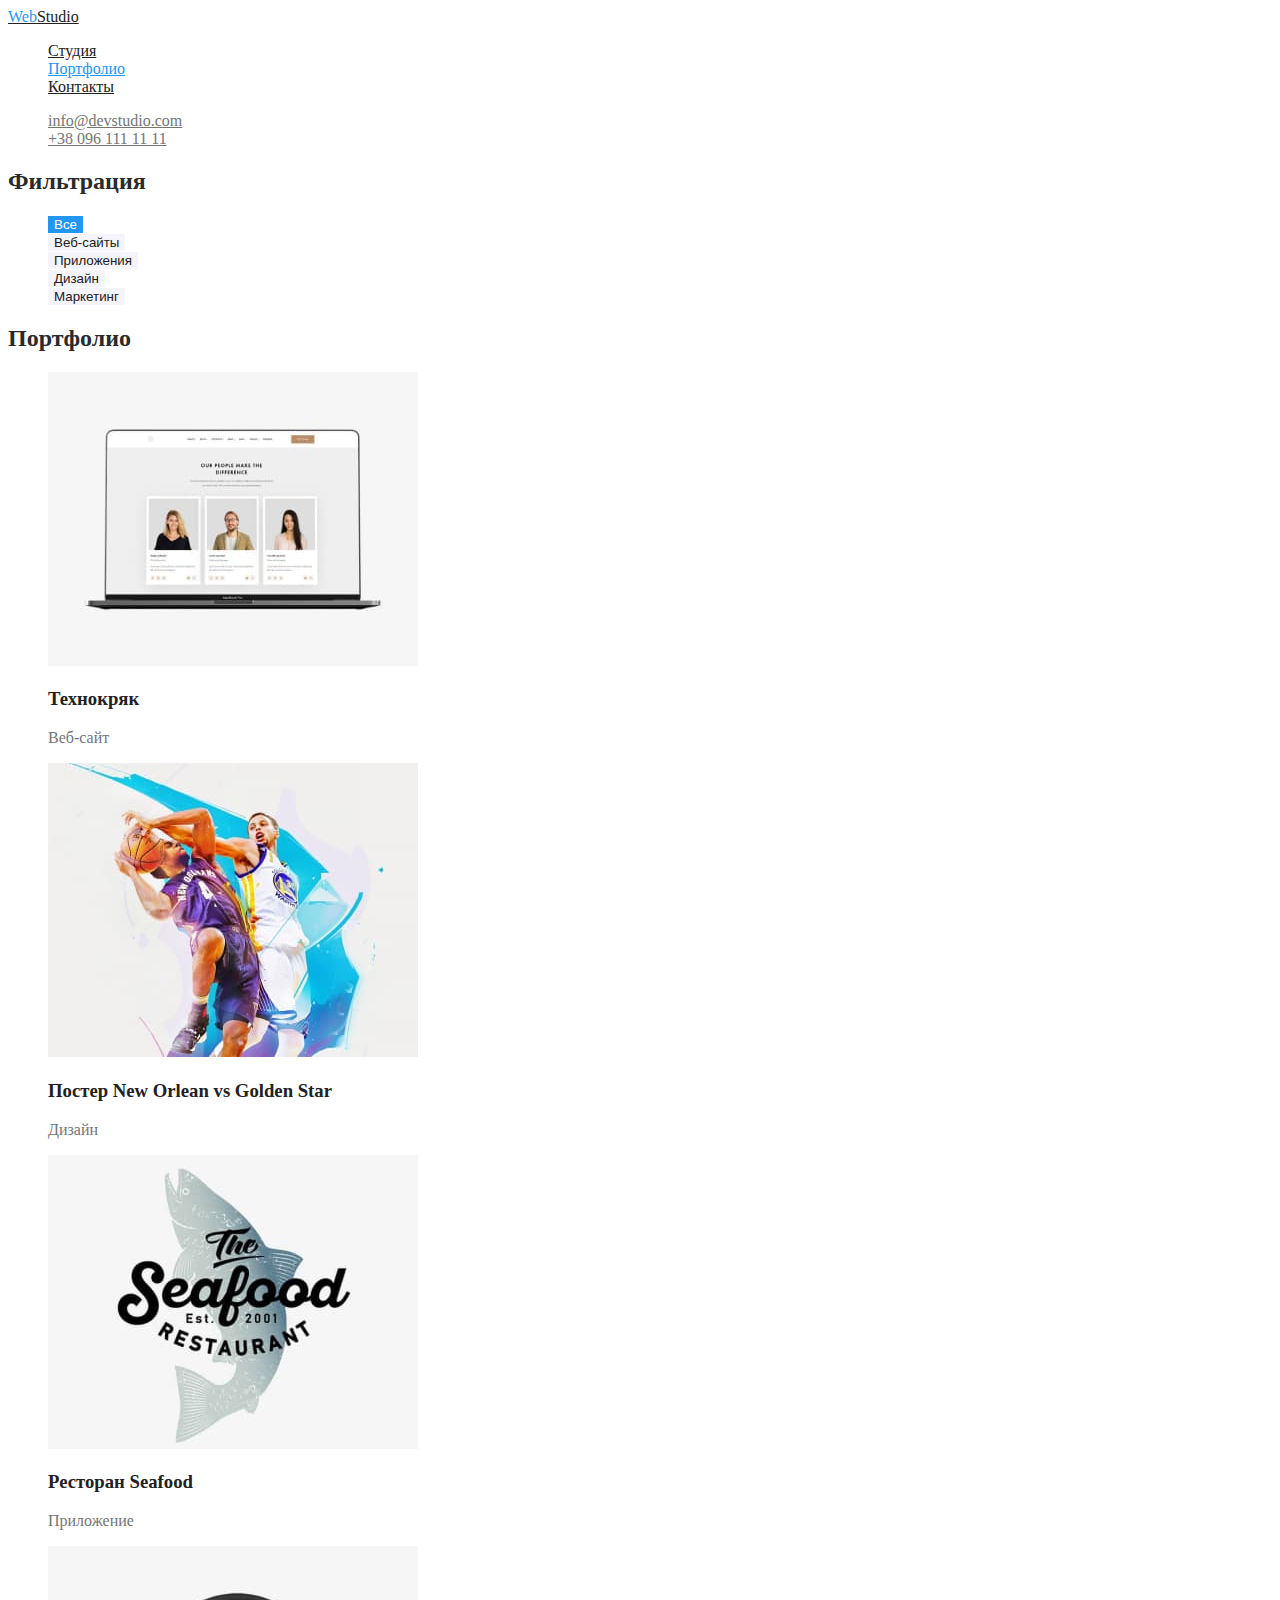
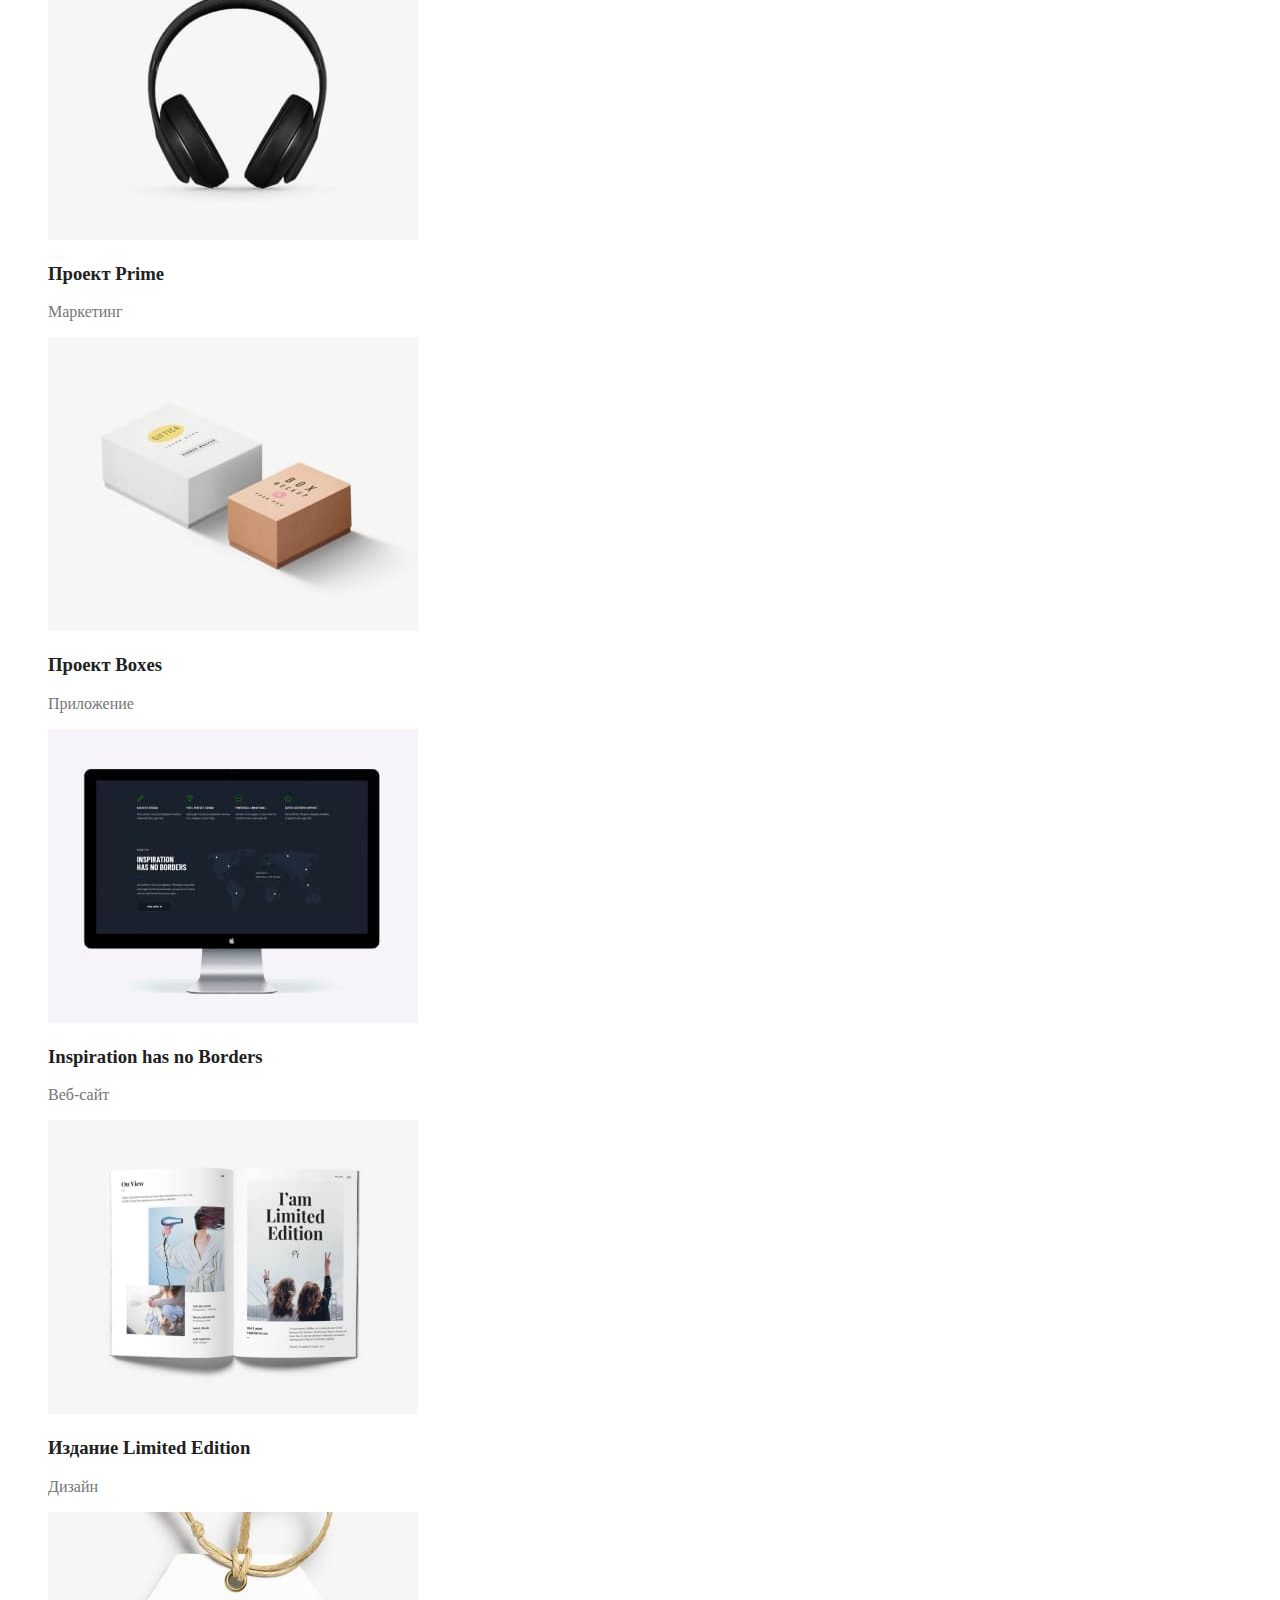
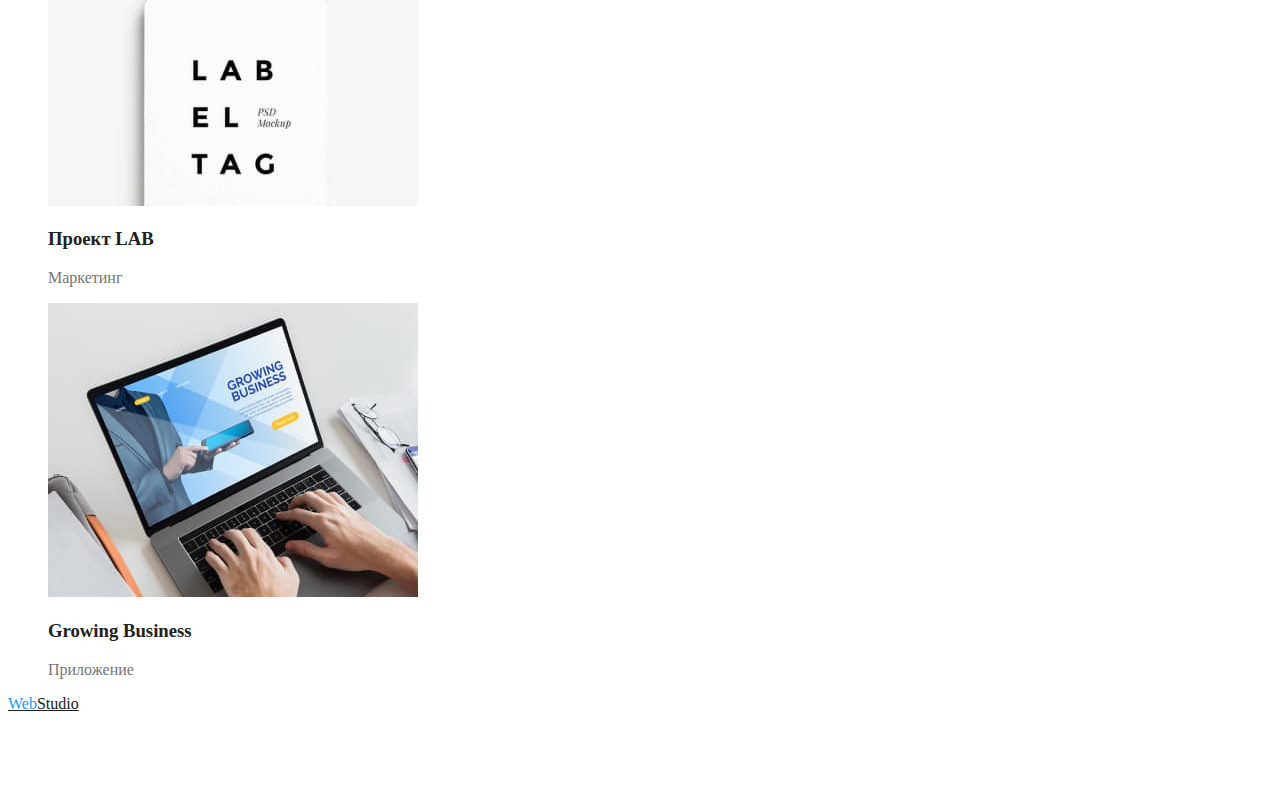
==== portfolio.html @ 49b824ee "create page portfolio" ====
<!DOCTYPE html>
<html lang="en">
<head>
  <meta charset="UTF-8">
  <meta http-equiv="X-UA-Compatible" content="IE=edge">
  <meta name="viewport" content="width=device-width, initial-scale=1.0">
  <title>WebStudio</title>
  <link rel="stylesheet" href="./css/styles.css">
</head>
<body>

<header>
    <nav>
      <a href="./" class="logo">
        <span class="logo-web">Web</span>Studio
      </a>
      <ul class="site-nav list">
        <li><a href="./index.html" class="link">Студия</a></li>
        <li><a href="./portfolio.html" class="link current">Портфолио</a></li>
        <li><a href="" class="link">Контакты</a></li>
      </ul>
    </nav>

      <ul class="contacts-header list">
        <li ><a href="mailto:info@devstudio.com" class="mail">info@devstudio.com</a></li>
        <li><a href="tel:+380961111111" class="tel">+38 096 111 11 11</a></li>
      </ul>
  </header>

  <main>

<section class="section">
  <h2>Фильтрация</h2>

  <ul class="filter list">
    <li><button type="button" class="filter-button current">Все</button></li>
    <li><button type="button" class="filter-button">Веб-сайты</button></li>
    <li><button type="button" class="filter-button">Приложения</button></li>
    <li><button type="button" class="filter-button">Дизайн</button></li>
    <li><button type="button" class="filter-button">Маркетинг</button></li>
  </ul>
</section>

<section class="section">
  <h2>Портфолио</h2>

  <ul class="portfolio list">
    <li>
      <img src="./images/technokriak.jpg" alt="Технокряк" width="370">
      <h3 class="portfolio-title">Технокряк</h3>
      <p class="description">Веб-сайт</p>
    </li>
    <li>
      <img src="./images/bassketball.jpg" alt="Баскетболисты" width="370">
      <h3 class="portfolio-title">Постер New Orlean vs Golden Star</h3>
      <p class="description">Дизайн</p>
    </li>
    <li>
      <img src="./images/seafood.jpg" alt="Эмблема в виде рыбы" width="370">
      <h3 class="portfolio-title">Ресторан Seafood</h3>
      <p class="description">Приложение</p>
    </li>
    <li>
      <img src="./images/headphone.jpg" alt="Наушники" width="370">
      <h3 class="portfolio-title">Проект Prime</h3>
      <p class="description">Маркетинг</p>
    </li>
    <li>
      <img src="./images/boxes.jpg" alt="Коробки" width="370">
      <h3 class="portfolio-title">Проект Boxes</h3>
      <p class="description">Приложение</p>
    </li>
    <li>
      <img src="./images/website.jpg" alt="Веб-сайт" width="370">
      <h3 class="portfolio-title">Inspiration has no Borders</h3>
      <p class="description">Веб-сайт</p>
    </li>
    <li>
      <img src="./images/book.jpg" alt="Книга" width="370">
      <h3 class="portfolio-title">Издание Limited Edition</h3>
      <p class="description">Дизайн</p>
    </li>
    <li>
      <img src="./images/labeltag.jpg" alt="Метка со шнурком" width="370">
      <h3 class="portfolio-title">Проект LAB</h3>
      <p class="description">Маркетинг</p>
    </li>
    <li>
      <img src="./images/growingbusiness.jpg" alt="Сайт на ноутбуке" width="370">
      <h3 class="portfolio-title">Growing Business</h3>
      <p class="description">Приложение</p>
    </li>
  </ul>
</section>
  </main>

  <footer>
    <a href="./" class="logo">
        <span class="logo-web">Web</span>Studio
      </a>
        <address>
        <ul class="contacts-footer list">
          <li><a href="/" class="address">г. Киев, пр-т Леси Украинки, 26</a></li>
          <li ><a href="mailto:info@devstudio.com" class="mail">info@devstudio.com</a></li>
          <li><a href="tel:+380961111111" class="tel">+38 096 111 11 11</a></li>
        </ul>
        </address>
  </footer>
</body>
</html>
---- css/styles.css ----
/* styles for index.html */
:root {
--primary-text-color: #2a2a2a;
--title-text-color: #212121;
--accent-color: #2196F3;
--primary-white-color: #FFFFFF;
--grey: #757575;
--grey-light: rgba(255, 255, 255, 0.6);
--grey-ultra-light: #F5F4FA;
}
body {
  background-color: var(--primary-bg-color);
  color: var(--primary-text-color)
}

.list {
  list-style: none;
}

/* header */

.logo {
  color: var(--title-text-color);
}

.logo-web {
  color: var(--accent-color);
}

.site-nav .link {
  color: var(--title-text-color);
  
}

.site-nav .link:hover,
.site-nav .link:focus {
  color: var(--accent-color);
}

.site-nav .link.current{
  color: var(--accent-color);
}

.contacts-header .mail {
  color: var(--grey);
}
.contacts-header .mail:hover,
.contacts-header .mail:focus {
  color: var(--accent-color);
}

.contacts-header .tel {
  color: var(--grey);
}

.contacts-header .tel:hover,
.contacts-header .tel:focus {
  color: var(--accent-color);
}

/* main */

.section-title {
  color: var(--title-text-color);
}

.slogan-title {
  color: var(--primary-white-color);
}

.button {
  color: var(--primary-white-color);
  background-color: var(--accent-color);
  border: 0;
  border-radius: 4px;
}

.feature-list .title {
  color: var(--title-text-color);
}

/* footer */

.contacts-footer .mail {
  color: var(--grey-light);
}
.contacts-footer .mail:hover,
.contacts-footer .mail:focus {
  color: var(--accent-color);
}

.contacts-footer .tel {
  color: var(--grey-light);
}

.contacts-footer .tel:hover,
.contacts-footer .tel:focus {
  color: var(--accent-color);
}

.address {
  color: var(--primary-white-color)
}

/* styles for portfolio */

/* main */

.portfolio-title {
  color: var(--title-text-color);
}

.description {
  color: var(--grey);
}

.filter-button {
  color: var(--title-text-color);
  background-color: var(--grey-ultra-light);
  border: 0;
  Fill: Solid;
}

.filter-button.current {
  color: var(--primary-white-color);
  background-color: var(--accent-color)
}
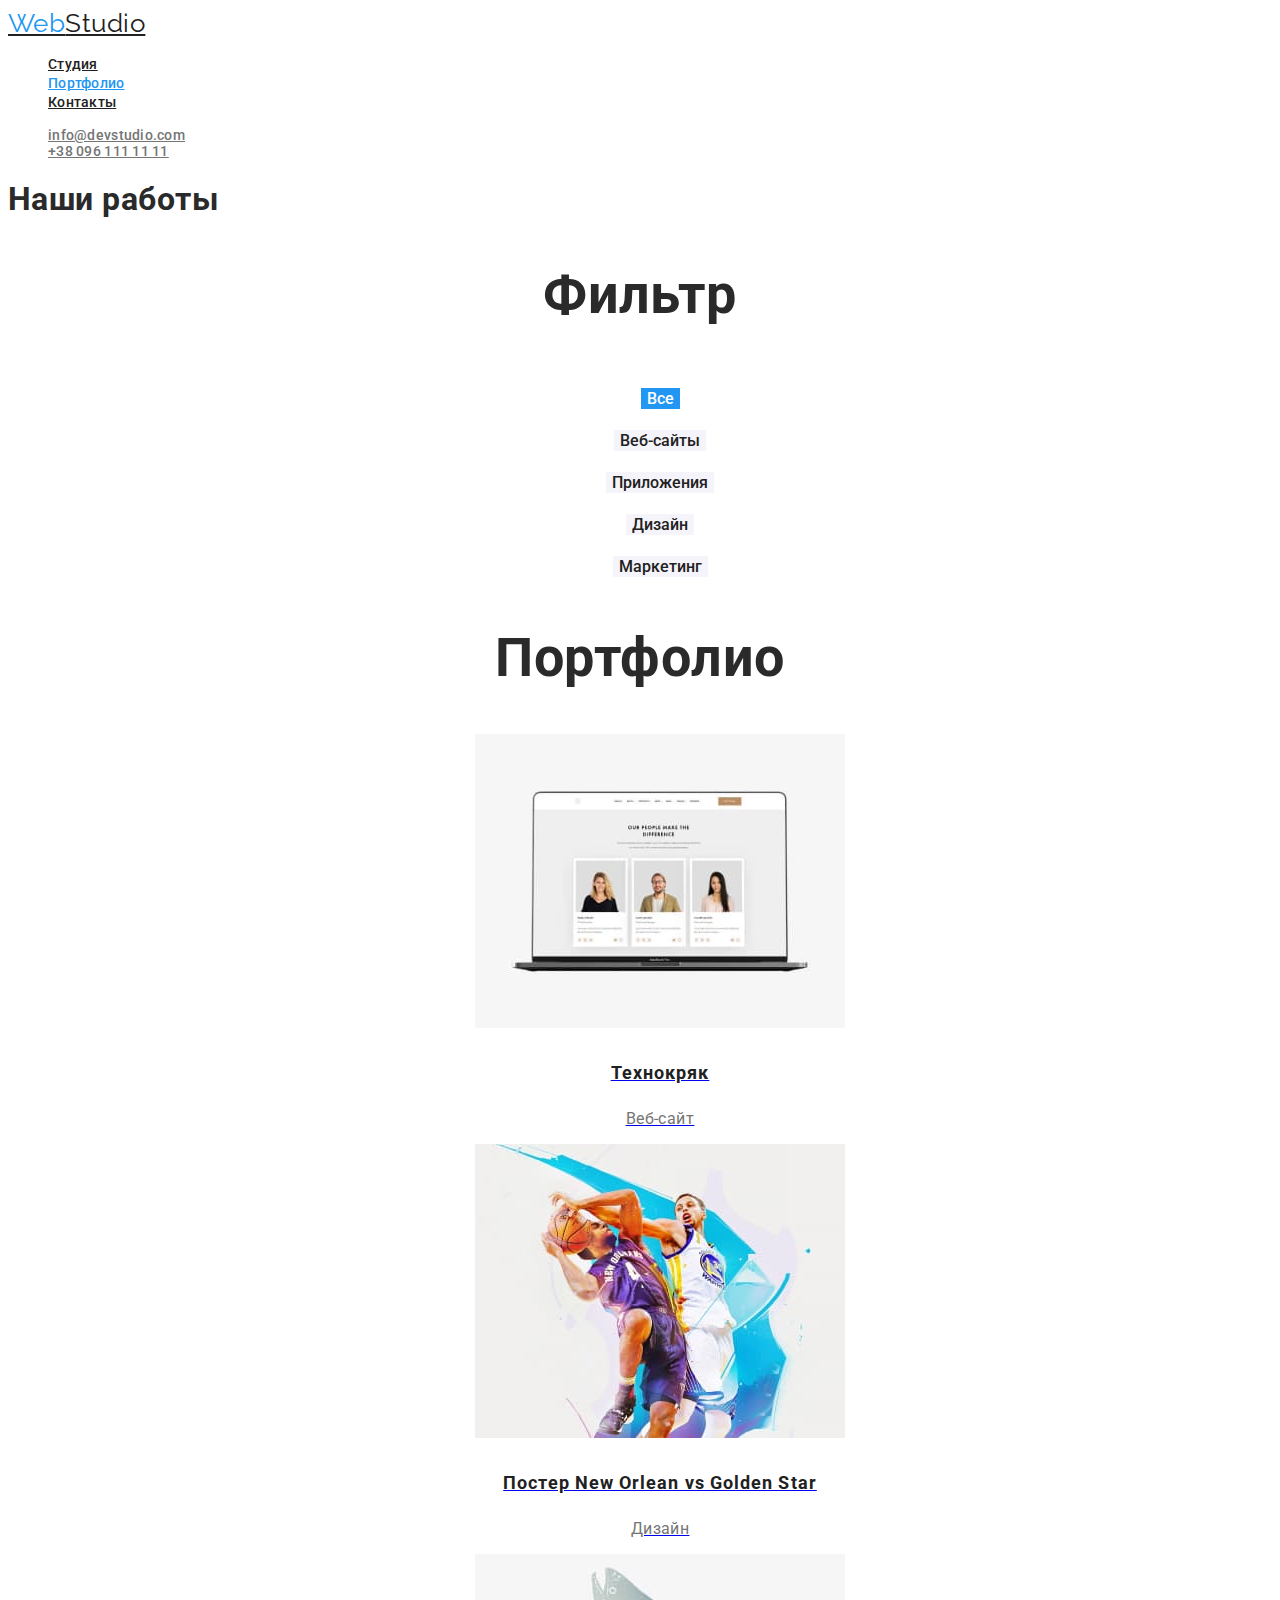
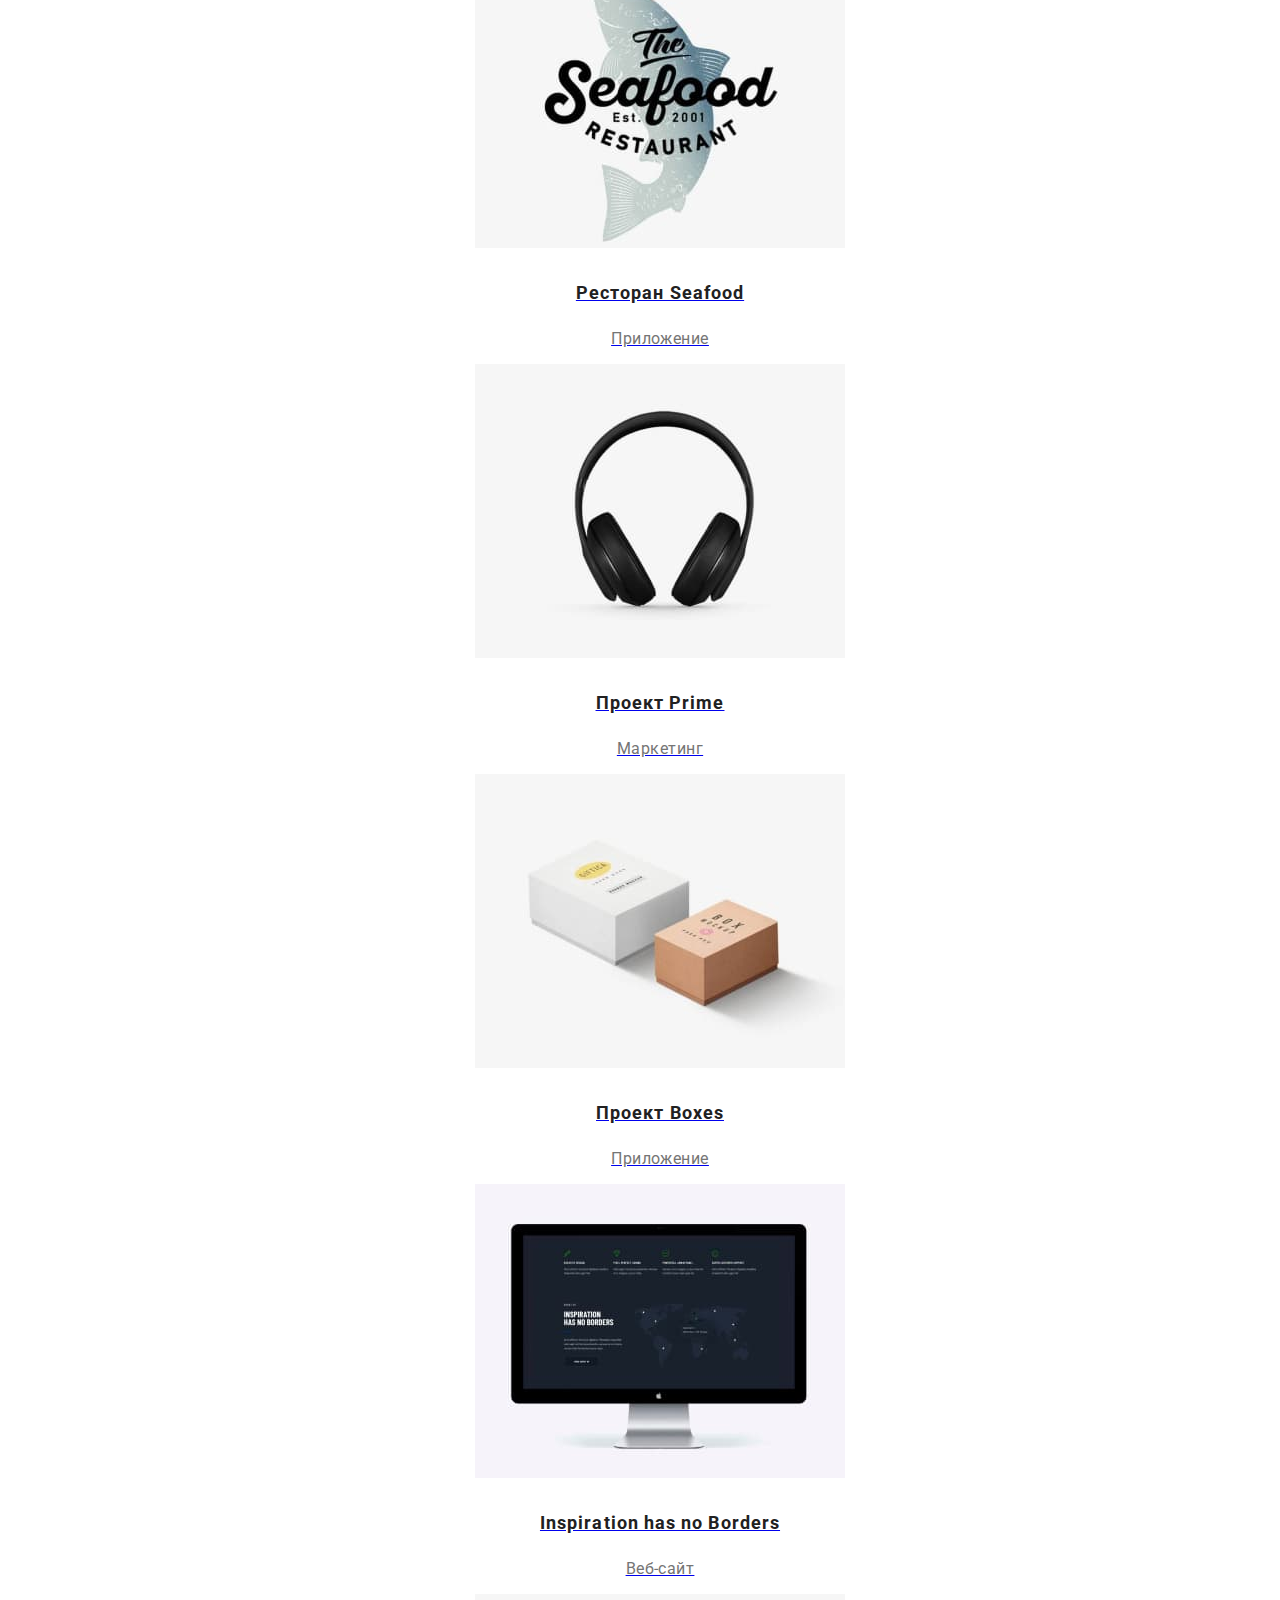
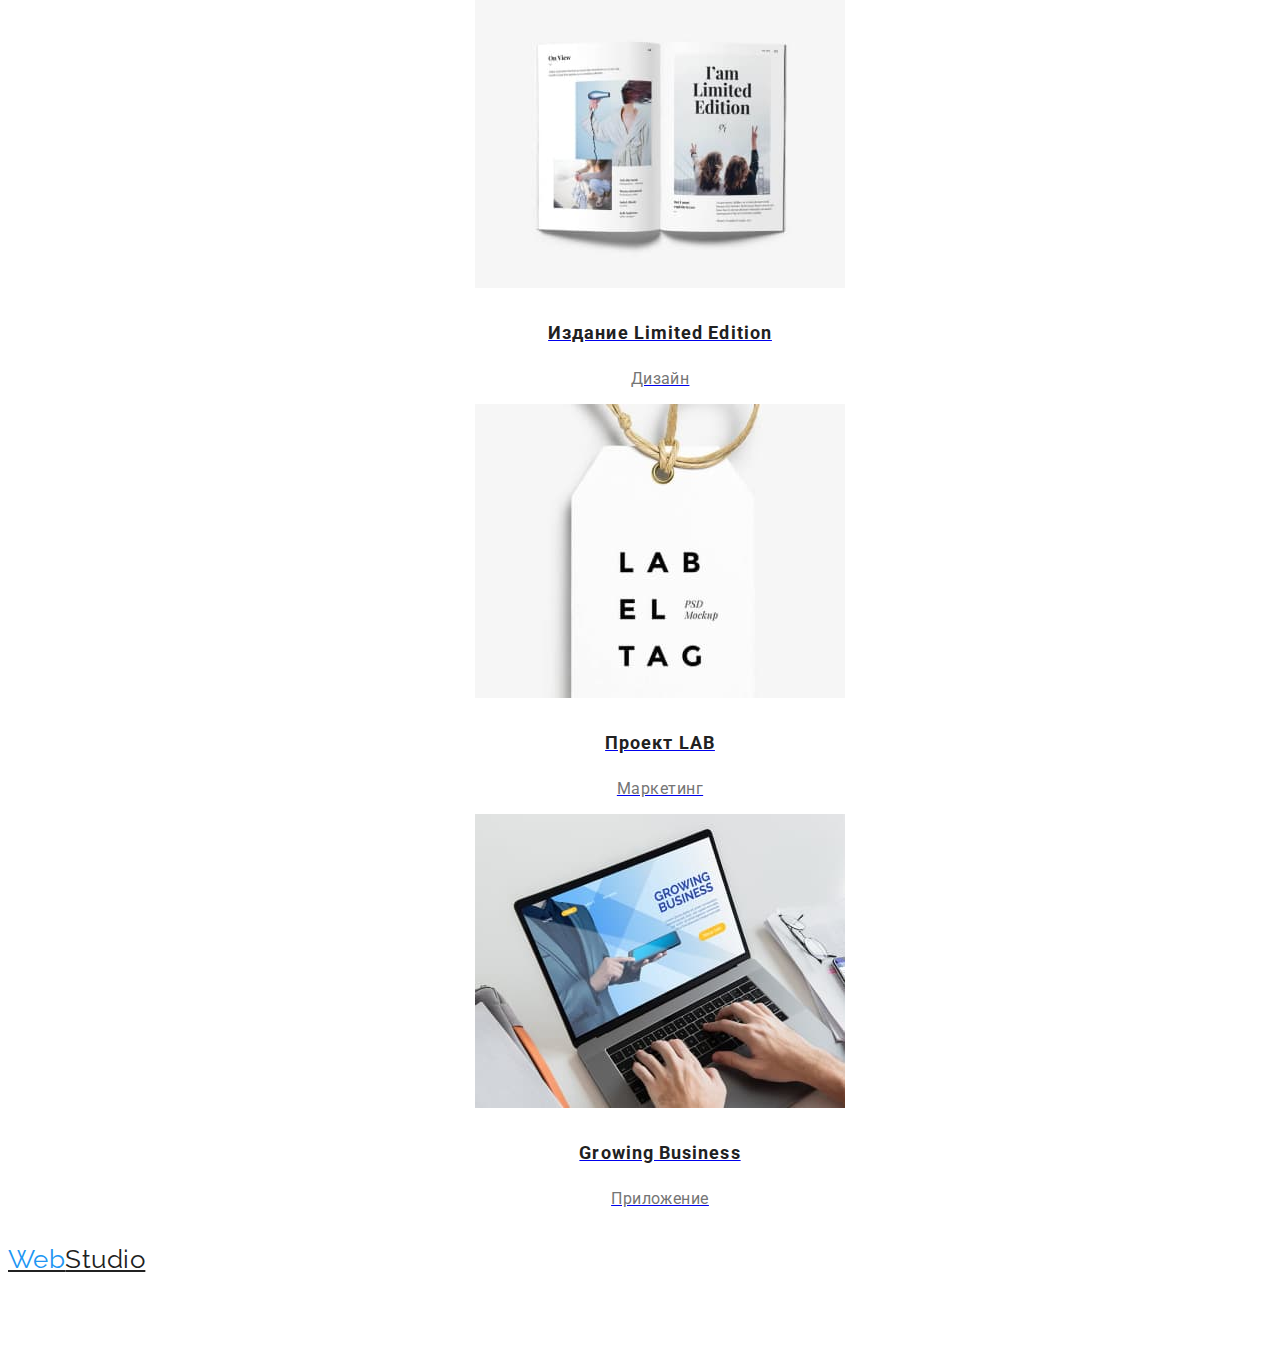
==== commit ec499327: "add class" ====
--- a/portfolio.html
+++ b/portfolio.html
@@ -5,6 +5,9 @@
   <meta http-equiv="X-UA-Compatible" content="IE=edge">
   <meta name="viewport" content="width=device-width, initial-scale=1.0">
   <title>WebStudio</title>
+  <link rel="preconnect" href="https://fonts.googleapis.com">
+  <link rel="preconnect" href="https://fonts.gstatic.com" crossorigin>
+  <link href="https://fonts.googleapis.com/css2?family=Raleway:wght@700&family=Roboto:wght@400;500;700;900&display=swap" rel="stylesheet">
   <link rel="stylesheet" href="./css/styles.css">
 </head>
 <body>
@@ -28,9 +31,10 @@
   </header>
 
   <main>
+<h1>Наши работы</h1>
 
 <section class="section">
-  <h2>Фильтрация</h2>
+  <h2>Фильтр</h2>
 
   <ul class="filter list">
     <li><button type="button" class="filter-button current">Все</button></li>
@@ -46,49 +50,67 @@
 
   <ul class="portfolio list">
     <li>
-      <img src="./images/technokriak.jpg" alt="Технокряк" width="370">
-      <h3 class="portfolio-title">Технокряк</h3>
-      <p class="description">Веб-сайт</p>
+      <a href="/" target="_blank">
+        <img src="./images/technokriak.jpg" alt="Технокряк" width="370">
+        <h3 class="portfolio-title">Технокряк</h3>
+        <p class="description">Веб-сайт</p>
+      </a>
     </li>
     <li>
-      <img src="./images/bassketball.jpg" alt="Баскетболисты" width="370">
-      <h3 class="portfolio-title">Постер New Orlean vs Golden Star</h3>
-      <p class="description">Дизайн</p>
+      <a href="/" target="_blank">
+        <img src="./images/bassketball.jpg" alt="Баскетболисты" width="370">
+        <h3 class="portfolio-title">Постер New Orlean vs Golden Star</h3>
+        <p class="description">Дизайн</p>
+      </a>
     </li>
     <li>
-      <img src="./images/seafood.jpg" alt="Эмблема в виде рыбы" width="370">
-      <h3 class="portfolio-title">Ресторан Seafood</h3>
-      <p class="description">Приложение</p>
+      <a href="/" target="_blank">
+        <img src="./images/seafood.jpg" alt="Эмблема в виде рыбы" width="370">
+        <h3 class="portfolio-title">Ресторан Seafood</h3>
+        <p class="description">Приложение</p>
+      </a>
     </li>
     <li>
-      <img src="./images/headphone.jpg" alt="Наушники" width="370">
-      <h3 class="portfolio-title">Проект Prime</h3>
-      <p class="description">Маркетинг</p>
+      <a href="/" target="_blank">
+        <img src="./images/headphone.jpg" alt="Наушники" width="370">
+        <h3 class="portfolio-title">Проект Prime</h3>
+        <p class="description">Маркетинг</p>
+      </a>
     </li>
     <li>
-      <img src="./images/boxes.jpg" alt="Коробки" width="370">
-      <h3 class="portfolio-title">Проект Boxes</h3>
-      <p class="description">Приложение</p>
+      <a href="/" target="_blank">
+        <img src="./images/boxes.jpg" alt="Коробки" width="370">
+        <h3 class="portfolio-title">Проект Boxes</h3>
+        <p class="description">Приложение</p>
+      </a>
     </li>
     <li>
-      <img src="./images/website.jpg" alt="Веб-сайт" width="370">
-      <h3 class="portfolio-title">Inspiration has no Borders</h3>
-      <p class="description">Веб-сайт</p>
+      <a href="/" target="_blank">
+        <img src="./images/website.jpg" alt="Веб-сайт" width="370">
+        <h3 class="portfolio-title">Inspiration has no Borders</h3>
+        <p class="description">Веб-сайт</p>
+      </a>
     </li>
     <li>
-      <img src="./images/book.jpg" alt="Книга" width="370">
-      <h3 class="portfolio-title">Издание Limited Edition</h3>
-      <p class="description">Дизайн</p>
+      <a href="/" target="_blank">
+        <img src="./images/book.jpg" alt="Книга" width="370">
+        <h3 class="portfolio-title">Издание Limited Edition</h3>
+        <p class="description">Дизайн</p>
+      </a>
     </li>
     <li>
-      <img src="./images/labeltag.jpg" alt="Метка со шнурком" width="370">
-      <h3 class="portfolio-title">Проект LAB</h3>
-      <p class="description">Маркетинг</p>
+      <a href="/" target="_blank">
+        <img src="./images/labeltag.jpg" alt="Метка со шнурком" width="370">
+        <h3 class="portfolio-title">Проект LAB</h3>
+        <p class="description">Маркетинг</p>
+      </a>
     </li>
     <li>
-      <img src="./images/growingbusiness.jpg" alt="Сайт на ноутбуке" width="370">
-      <h3 class="portfolio-title">Growing Business</h3>
-      <p class="description">Приложение</p>
+      <a href="/" target="_blank">
+        <img src="./images/growingbusiness.jpg" alt="Сайт на ноутбуке" width="370">
+        <h3 class="portfolio-title">Growing Business</h3>
+        <p class="description">Приложение</p>
+      </a>
     </li>
   </ul>
 </section>
--- a/css/styles.css
+++ b/css/styles.css
@@ -10,7 +10,10 @@
 }
 body {
   background-color: var(--primary-bg-color);
-  color: var(--primary-text-color)
+  color: var(--primary-text-color);
+
+  font-family: Roboto, sans-serif;
+  letter-spacing: 0.03em;
 }
 
 .list {
@@ -21,6 +24,10 @@
 
 .logo {
   color: var(--title-text-color);
+
+  font-family: Raleway;
+  font-size: 26px;
+  line-height: 1,19;
 }
 
 .logo-web {
@@ -29,6 +36,11 @@
 
 .site-nav .link {
   color: var(--title-text-color);
+
+font-weight: 500;
+font-size: 14px;
+line-height: 1,14;
+letter-spacing: 0.02em;
   
 }
 
@@ -40,6 +52,12 @@
 .site-nav .link.current{
   color: var(--accent-color);
 }
+.contacts-header {
+font-weight: 500;
+font-size: 14px;
+line-height: 1,4px;
+letter-spacing: 0.02em;
+}
 
 .contacts-header .mail {
   color: var(--grey);
@@ -66,6 +84,13 @@
 
 .slogan-title {
   color: var(--primary-white-color);
+
+  font-weight: 900;
+  font-size: 44px;
+  line-height: 1,5;
+  text-align: center;
+  letter-spacing: 0.06em;
+  text-transform: uppercase;
 }
 
 .button {
@@ -73,13 +98,62 @@
   background-color: var(--accent-color);
   border: 0;
   border-radius: 4px;
+
+  font-family: inherit;
+  font-weight: 700;
+  font-size: 16px;
+  line-height: 1,88;
+  display: flex;
+  align-items: center;
+  text-align: center;
+  letter-spacing: 0.06em;
+
 }
 
 .feature-list .title {
-  color: var(--title-text-color);
+  font-weight: 700;
+  font-size: 14px;
+  line-height: 1,14;
+  text-transform: uppercase;
+}
+
+.feature-list.subtitle {
+  font-weight: 400;
+  font-size: 14px;
+  line-height: 1,71;
+}
+
+.feature-list .title {
+  color: var(--title-text-color);
+}
+
+.section {
+  font-weight: 700;
+  font-size: 36px;
+  line-height: 1,17;
+  text-align: center;
+}
+
+.section-list {
+  font-weight: 500;
+  font-size: 16px;
+  line-height: 1,19;
+  text-align: center;
+}
+
+.section-subtitle {
+  font-weight: 400;
+  font-size: 16px;
+  line-height: 1,19;
+  text-align: center;
 }
 
 /* footer */
+.contacts-footer {
+  font-weight: 400;
+  font-size: 14px;
+  line-height: 1,71;
+}
 
 .contacts-footer .mail {
   color: var(--grey-light);
@@ -108,10 +182,19 @@
 
 .portfolio-title {
   color: var(--title-text-color);
+
+  font-weight: 700;
+  font-size: 18px;
+  line-height: 2;
+  letter-spacing: 0.06em;
 }
 
 .description {
   color: var(--grey);
+
+  font-weight: 400;
+  font-size: 16px;
+  line-height: 1,88px;
 }
 
 .filter-button {
@@ -119,9 +202,21 @@
   background-color: var(--grey-ultra-light);
   border: 0;
   Fill: Solid;
+
+  font-family: inherit;
+  font-weight: 500;
+  font-size: 16px;
+  line-height: 1,63;
+  text-align: center;
 }
 
 .filter-button.current {
   color: var(--primary-white-color);
   background-color: var(--accent-color)
 }
+
+.filter-button:hover, 
+.filter-button:focus {
+  color: var(--primary-white-color);
+  background-color: var(--accent-color)
+}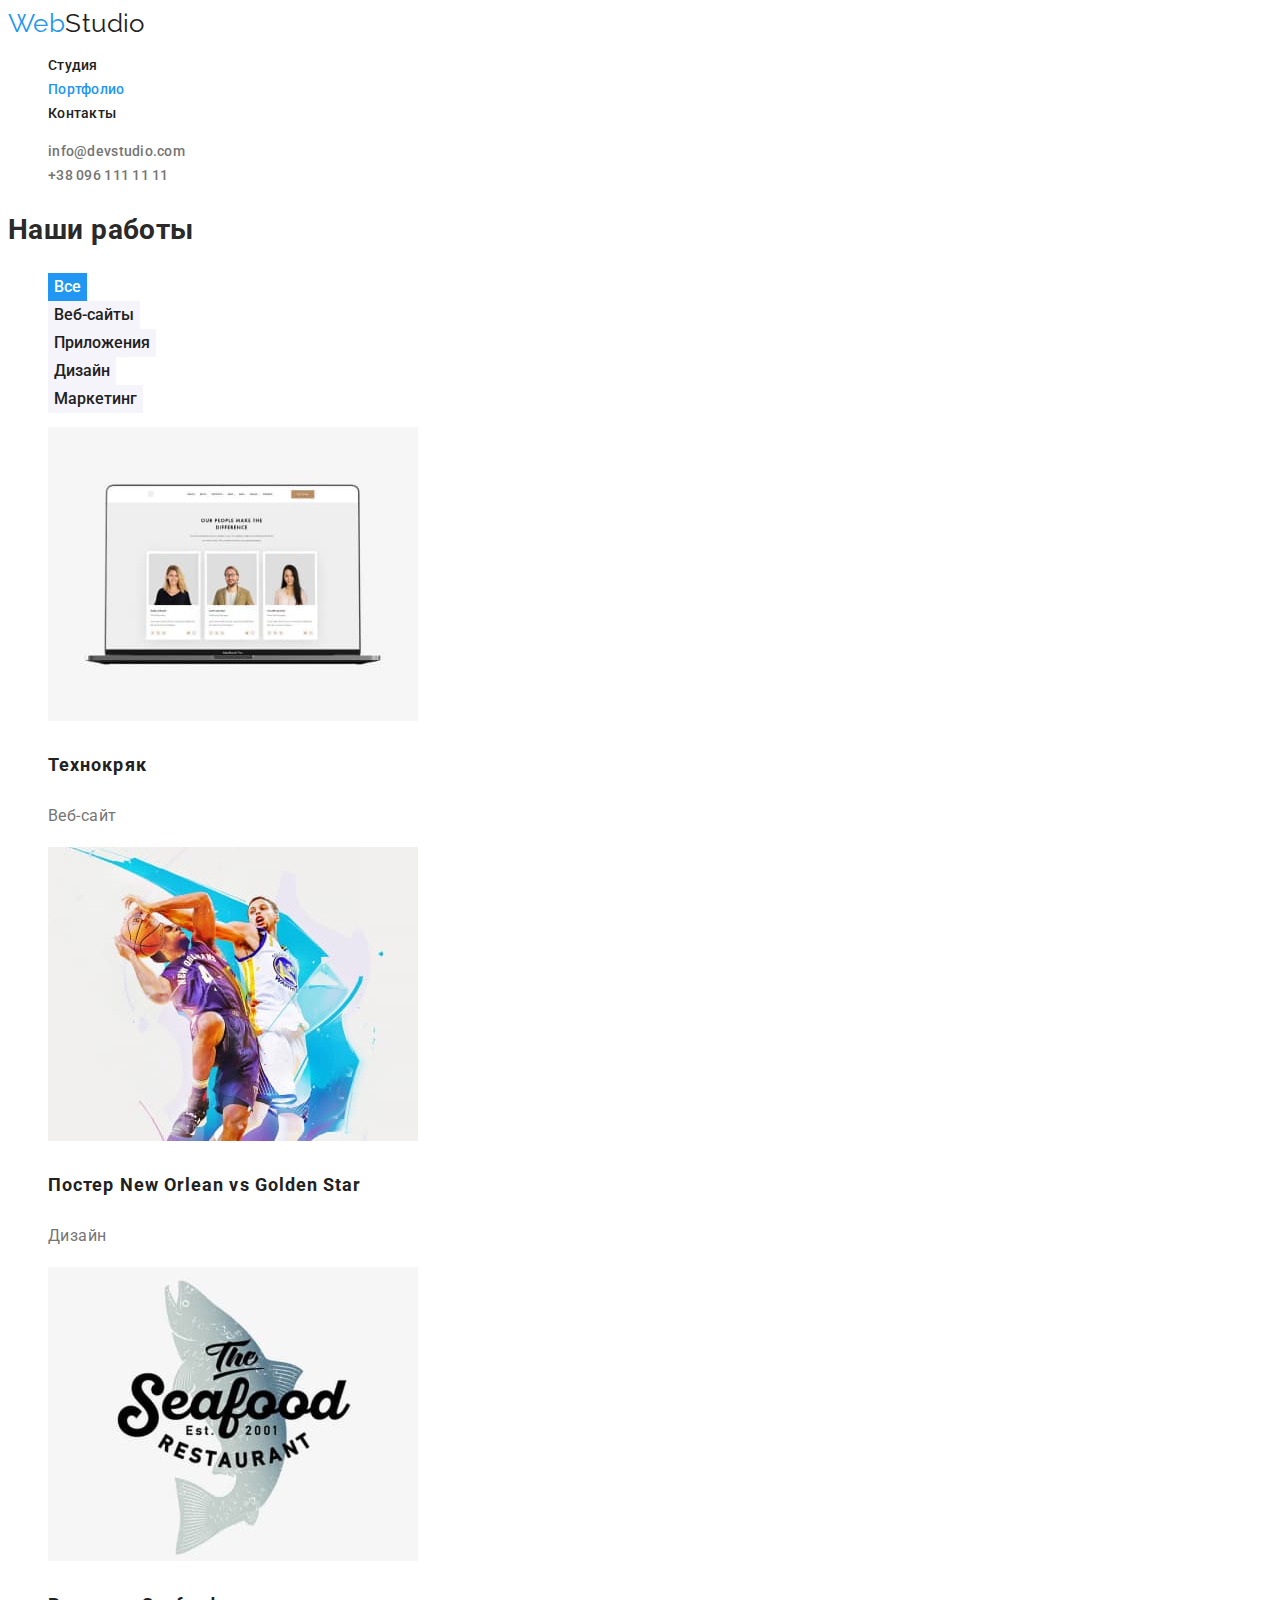
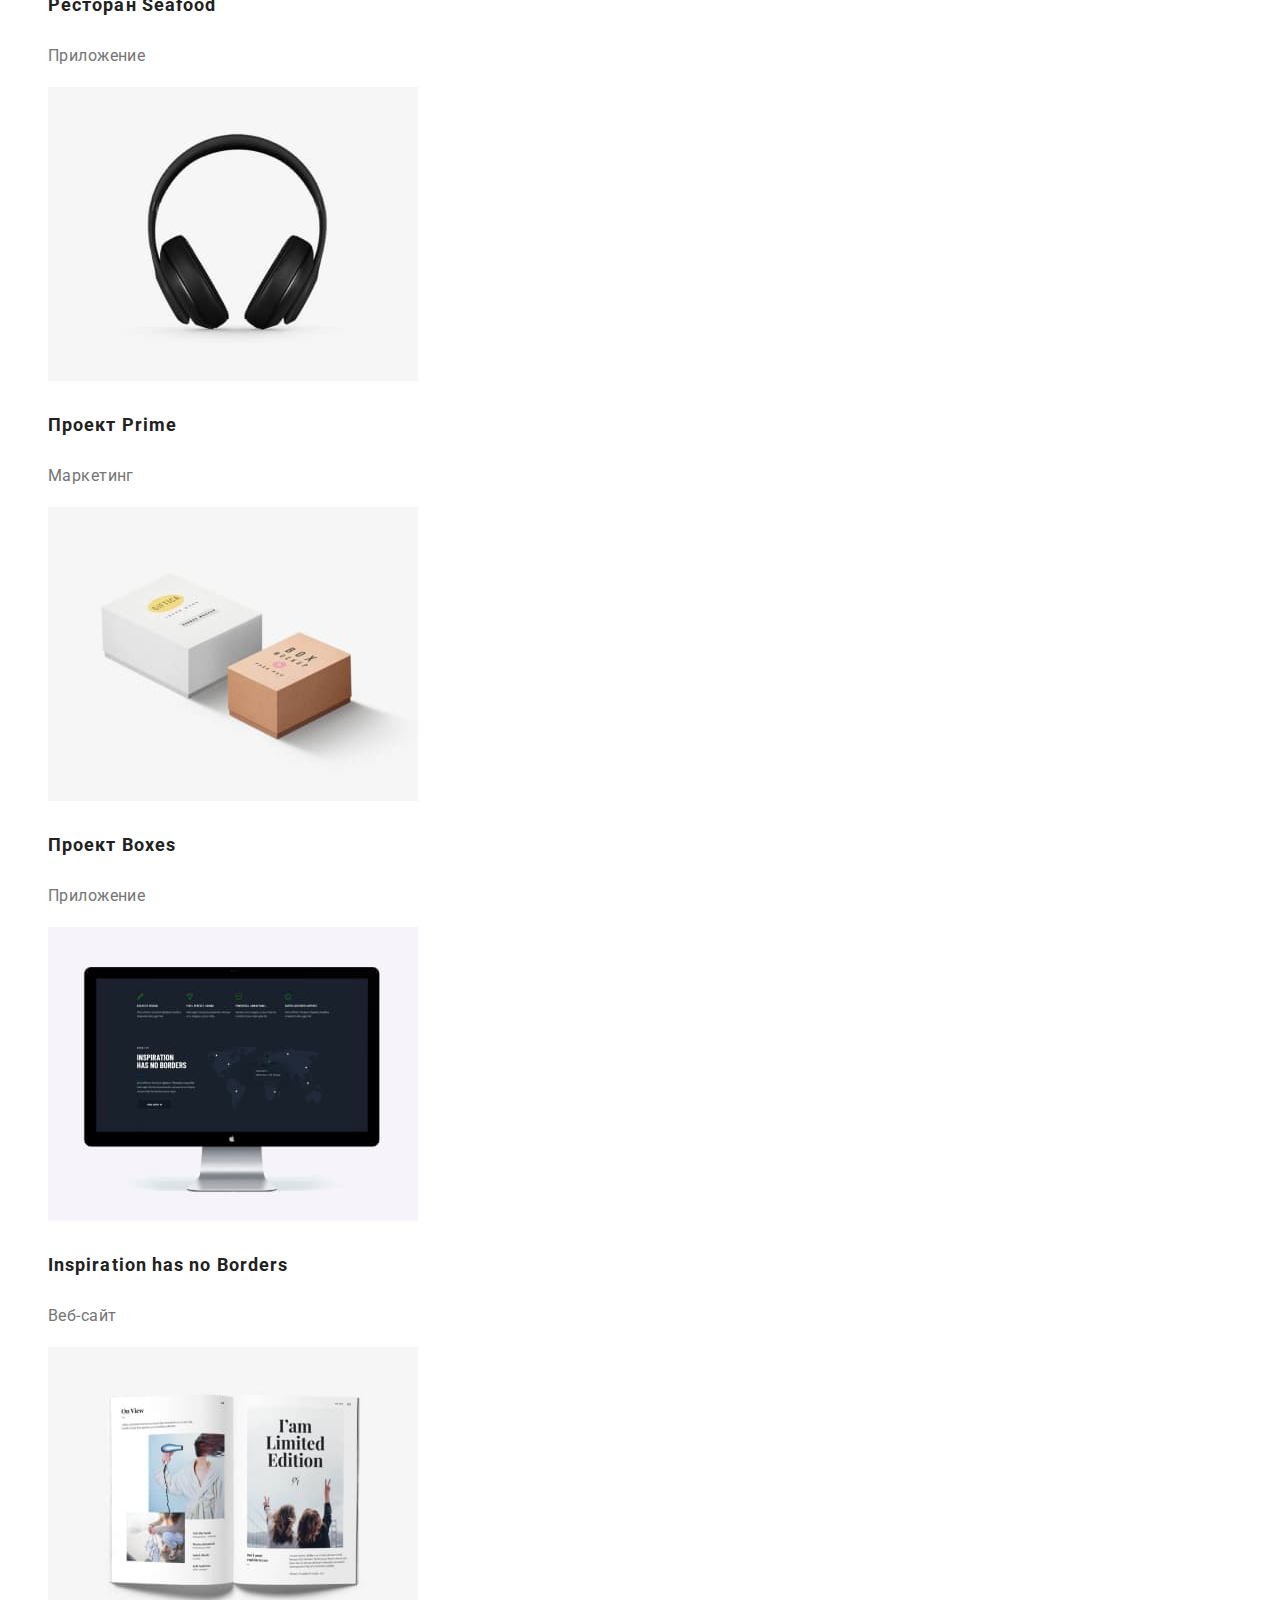
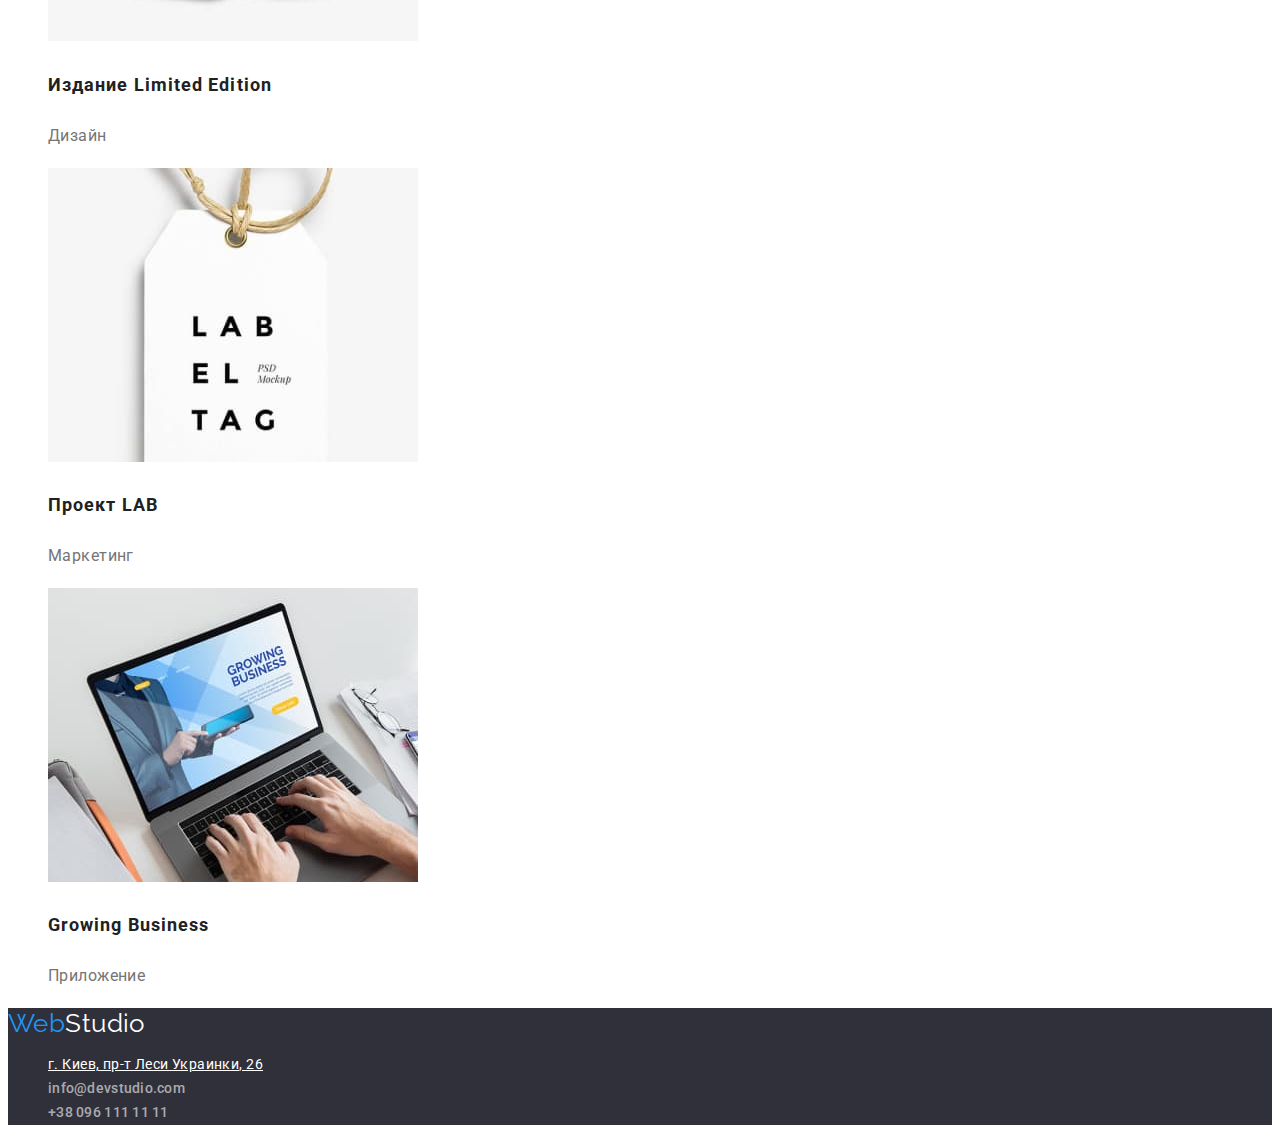
==== commit 8d0a62aa: "fix bags" ====
--- a/portfolio.html
+++ b/portfolio.html
@@ -14,19 +14,19 @@
 
 <header>
     <nav>
-      <a href="./" class="logo">
+      <a href="./" class="logo link">
         <span class="logo-web">Web</span>Studio
       </a>
       <ul class="site-nav list">
-        <li><a href="./index.html" class="link">Студия</a></li>
-        <li><a href="./portfolio.html" class="link current">Портфолио</a></li>
-        <li><a href="" class="link">Контакты</a></li>
+        <li><a href="./index.html" class="nav-link link">Студия</a></li>
+        <li><a href="./portfolio.html" class="nav-link link current">Портфолио</a></li>
+        <li><a href="" class="nav-link link">Контакты</a></li>
       </ul>
     </nav>
 
       <ul class="contacts-header list">
-        <li ><a href="mailto:info@devstudio.com" class="mail">info@devstudio.com</a></li>
-        <li><a href="tel:+380961111111" class="tel">+38 096 111 11 11</a></li>
+        <li ><a href="mailto:info@devstudio.com" class="contacts-link link">info@devstudio.com</a></li>
+        <li><a href="tel:+380961111111" class="contacts-link link">+38 096 111 11 11</a></li>
       </ul>
   </header>
 
@@ -34,7 +34,6 @@
 <h1>Наши работы</h1>
 
 <section class="section">
-  <h2>Фильтр</h2>
 
   <ul class="filter list">
     <li><button type="button" class="filter-button current">Все</button></li>
@@ -43,70 +42,66 @@
     <li><button type="button" class="filter-button">Дизайн</button></li>
     <li><button type="button" class="filter-button">Маркетинг</button></li>
   </ul>
-</section>
-
-<section class="section">
-  <h2>Портфолио</h2>
 
   <ul class="portfolio list">
     <li>
-      <a href="/" target="_blank">
+      <a href="/" target="_blank" class="link">
         <img src="./images/technokriak.jpg" alt="Технокряк" width="370">
         <h3 class="portfolio-title">Технокряк</h3>
         <p class="description">Веб-сайт</p>
       </a>
     </li>
     <li>
-      <a href="/" target="_blank">
+      <a href="/" target="_blank" class="link">
         <img src="./images/bassketball.jpg" alt="Баскетболисты" width="370">
         <h3 class="portfolio-title">Постер New Orlean vs Golden Star</h3>
         <p class="description">Дизайн</p>
       </a>
     </li>
     <li>
-      <a href="/" target="_blank">
+      <a href="/" target="_blank" class="link">
         <img src="./images/seafood.jpg" alt="Эмблема в виде рыбы" width="370">
         <h3 class="portfolio-title">Ресторан Seafood</h3>
         <p class="description">Приложение</p>
       </a>
     </li>
     <li>
-      <a href="/" target="_blank">
+      <a href="/" target="_blank" class="link">
         <img src="./images/headphone.jpg" alt="Наушники" width="370">
         <h3 class="portfolio-title">Проект Prime</h3>
         <p class="description">Маркетинг</p>
       </a>
     </li>
     <li>
-      <a href="/" target="_blank">
+      <a href="/" target="_blank" class="link">
         <img src="./images/boxes.jpg" alt="Коробки" width="370">
         <h3 class="portfolio-title">Проект Boxes</h3>
         <p class="description">Приложение</p>
       </a>
     </li>
     <li>
-      <a href="/" target="_blank">
+      <a href="/" target="_blank" class="link">
         <img src="./images/website.jpg" alt="Веб-сайт" width="370">
         <h3 class="portfolio-title">Inspiration has no Borders</h3>
         <p class="description">Веб-сайт</p>
       </a>
     </li>
     <li>
-      <a href="/" target="_blank">
+      <a href="/" target="_blank" class="link">
         <img src="./images/book.jpg" alt="Книга" width="370">
         <h3 class="portfolio-title">Издание Limited Edition</h3>
         <p class="description">Дизайн</p>
       </a>
     </li>
     <li>
-      <a href="/" target="_blank">
+      <a href="/" target="_blank" class="link">
         <img src="./images/labeltag.jpg" alt="Метка со шнурком" width="370">
         <h3 class="portfolio-title">Проект LAB</h3>
         <p class="description">Маркетинг</p>
       </a>
     </li>
     <li>
-      <a href="/" target="_blank">
+      <a href="/" target="_blank" class="link">
         <img src="./images/growingbusiness.jpg" alt="Сайт на ноутбуке" width="370">
         <h3 class="portfolio-title">Growing Business</h3>
         <p class="description">Приложение</p>
@@ -116,15 +111,15 @@
 </section>
   </main>
 
-  <footer>
-    <a href="./" class="logo">
+<footer class="footer">
+    <a href="./" class="logo link">
         <span class="logo-web">Web</span>Studio
       </a>
         <address>
         <ul class="contacts-footer list">
-          <li><a href="/" class="address">г. Киев, пр-т Леси Украинки, 26</a></li>
-          <li ><a href="mailto:info@devstudio.com" class="mail">info@devstudio.com</a></li>
-          <li><a href="tel:+380961111111" class="tel">+38 096 111 11 11</a></li>
+          <li><a href="/" class="contacts-address">г. Киев, пр-т Леси Украинки, 26</a></li>
+          <li ><a href="mailto:info@devstudio.com" class="contacts-link link">info@devstudio.com</a></li>
+          <li><a href="tel:+380961111111" class="contacts-link link">+38 096 111 11 11</a></li>
         </ul>
         </address>
   </footer>
--- a/css/styles.css
+++ b/css/styles.css
@@ -7,11 +7,15 @@
 --grey: #757575;
 --grey-light: rgba(255, 255, 255, 0.6);
 --grey-ultra-light: #F5F4FA;
+--background-color: #2F303A;
 }
 body {
   background-color: var(--primary-bg-color);
   color: var(--primary-text-color);
 
+  font-size: 14px;
+  font-weight: 400;
+  line-height: 1.71;
   font-family: Roboto, sans-serif;
   letter-spacing: 0.03em;
 }
@@ -20,6 +24,17 @@
   list-style: none;
 }
 
+.link {
+  text-decoration: none;
+}
+
+.section-title {
+  color: var(--title-text-color);
+
+  line-height: 1.17;
+  text-align: center;
+}
+
 /* header */
 
 .logo {
@@ -27,67 +42,51 @@
 
   font-family: Raleway;
   font-size: 26px;
-  line-height: 1,19;
+  line-height: 1.19;
 }
 
 .logo-web {
   color: var(--accent-color);
 }
 
-.site-nav .link {
-  color: var(--title-text-color);
-
+.nav-link,
+.contacts-link {
 font-weight: 500;
 font-size: 14px;
-line-height: 1,14;
+line-height: 1.14;
 letter-spacing: 0.02em;
-  
-}
-
-.site-nav .link:hover,
-.site-nav .link:focus {
-  color: var(--accent-color);
-}
-
-.site-nav .link.current{
-  color: var(--accent-color);
-}
-.contacts-header {
-font-weight: 500;
-font-size: 14px;
-line-height: 1,4px;
-letter-spacing: 0.02em;
-}
-
-.contacts-header .mail {
-  color: var(--grey);
-}
-.contacts-header .mail:hover,
-.contacts-header .mail:focus {
-  color: var(--accent-color);
-}
-
-.contacts-header .tel {
-  color: var(--grey);
-}
-
-.contacts-header .tel:hover,
-.contacts-header .tel:focus {
+  }
+
+.nav-link {
+  color: var(--title-text-color);
+}
+.nav-link:hover,
+.nav-link:focus {
+  color: var(--accent-color);
+}
+
+.nav-link.current{
+  color: var(--accent-color);
+}
+
+.contacts-link {
+  color: var(--grey);
+}
+.contacts-link:hover,
+.contacts-link:focus {
   color: var(--accent-color);
 }
 
 /* main */
-
-.section-title {
-  color: var(--title-text-color);
-}
-
-.slogan-title {
+.hero {
+  background-color: var(--background-color);
+}
+
+.hero-title {
   color: var(--primary-white-color);
 
   font-weight: 900;
-  font-size: 44px;
-  line-height: 1,5;
+  line-height: 1.5;
   text-align: center;
   letter-spacing: 0.06em;
   text-transform: uppercase;
@@ -102,78 +101,66 @@
   font-family: inherit;
   font-weight: 700;
   font-size: 16px;
-  line-height: 1,88;
+  line-height: 1.88;
   display: flex;
   align-items: center;
   text-align: center;
   letter-spacing: 0.06em;
 
-}
-
-.feature-list .title {
+  cursor: pointer;
+
+}
+
+.feature-title {
+  color: var(--title-text-color);
+
   font-weight: 700;
-  font-size: 14px;
-  line-height: 1,14;
+  line-height: 1.14;
   text-transform: uppercase;
 }
 
-.feature-list.subtitle {
+.feature-subtitle {
+  color: var(--grey);
+
+  line-height: 1.71;
+}
+
+.team-title {
+  font-weight: 500;
+  font-size: 16px;
+  line-height: 1.19;
+  text-align: center;
+}
+
+.team-description {
+  color: var(--grey);
+
   font-weight: 400;
-  font-size: 14px;
-  line-height: 1,71;
-}
-
-.feature-list .title {
-  color: var(--title-text-color);
-}
-
-.section {
-  font-weight: 700;
-  font-size: 36px;
-  line-height: 1,17;
-  text-align: center;
-}
-
-.section-list {
+  font-size: 16px;
+  line-height: 1.19;
+  text-align: center;
+}
+
+/* footer */
+
+.footer {
+  background-color: var(--background-color)
+}
+
+.footer .logo {
+  color: var(--primary-white-color);
+}
+.contacts-address {
+  color: var(--primary-white-color);
+
+  font-style: normal;
+}
+
+.footer .contacts-link {
+  color: var(--grey-light);
+
   font-weight: 500;
-  font-size: 16px;
-  line-height: 1,19;
-  text-align: center;
-}
-
-.section-subtitle {
-  font-weight: 400;
-  font-size: 16px;
-  line-height: 1,19;
-  text-align: center;
-}
-
-/* footer */
-.contacts-footer {
-  font-weight: 400;
-  font-size: 14px;
-  line-height: 1,71;
-}
-
-.contacts-footer .mail {
-  color: var(--grey-light);
-}
-.contacts-footer .mail:hover,
-.contacts-footer .mail:focus {
-  color: var(--accent-color);
-}
-
-.contacts-footer .tel {
-  color: var(--grey-light);
-}
-
-.contacts-footer .tel:hover,
-.contacts-footer .tel:focus {
-  color: var(--accent-color);
-}
-
-.address {
-  color: var(--primary-white-color)
+  font-style: normal;
 }
 
 /* styles for portfolio */
@@ -183,7 +170,6 @@
 .portfolio-title {
   color: var(--title-text-color);
 
-  font-weight: 700;
   font-size: 18px;
   line-height: 2;
   letter-spacing: 0.06em;
@@ -194,7 +180,7 @@
 
   font-weight: 400;
   font-size: 16px;
-  line-height: 1,88px;
+  line-height: 1.88;
 }
 
 .filter-button {
@@ -206,8 +192,9 @@
   font-family: inherit;
   font-weight: 500;
   font-size: 16px;
-  line-height: 1,63;
-  text-align: center;
+  line-height: 1.63;
+
+  cursor: pointer;
 }
 
 .filter-button.current {
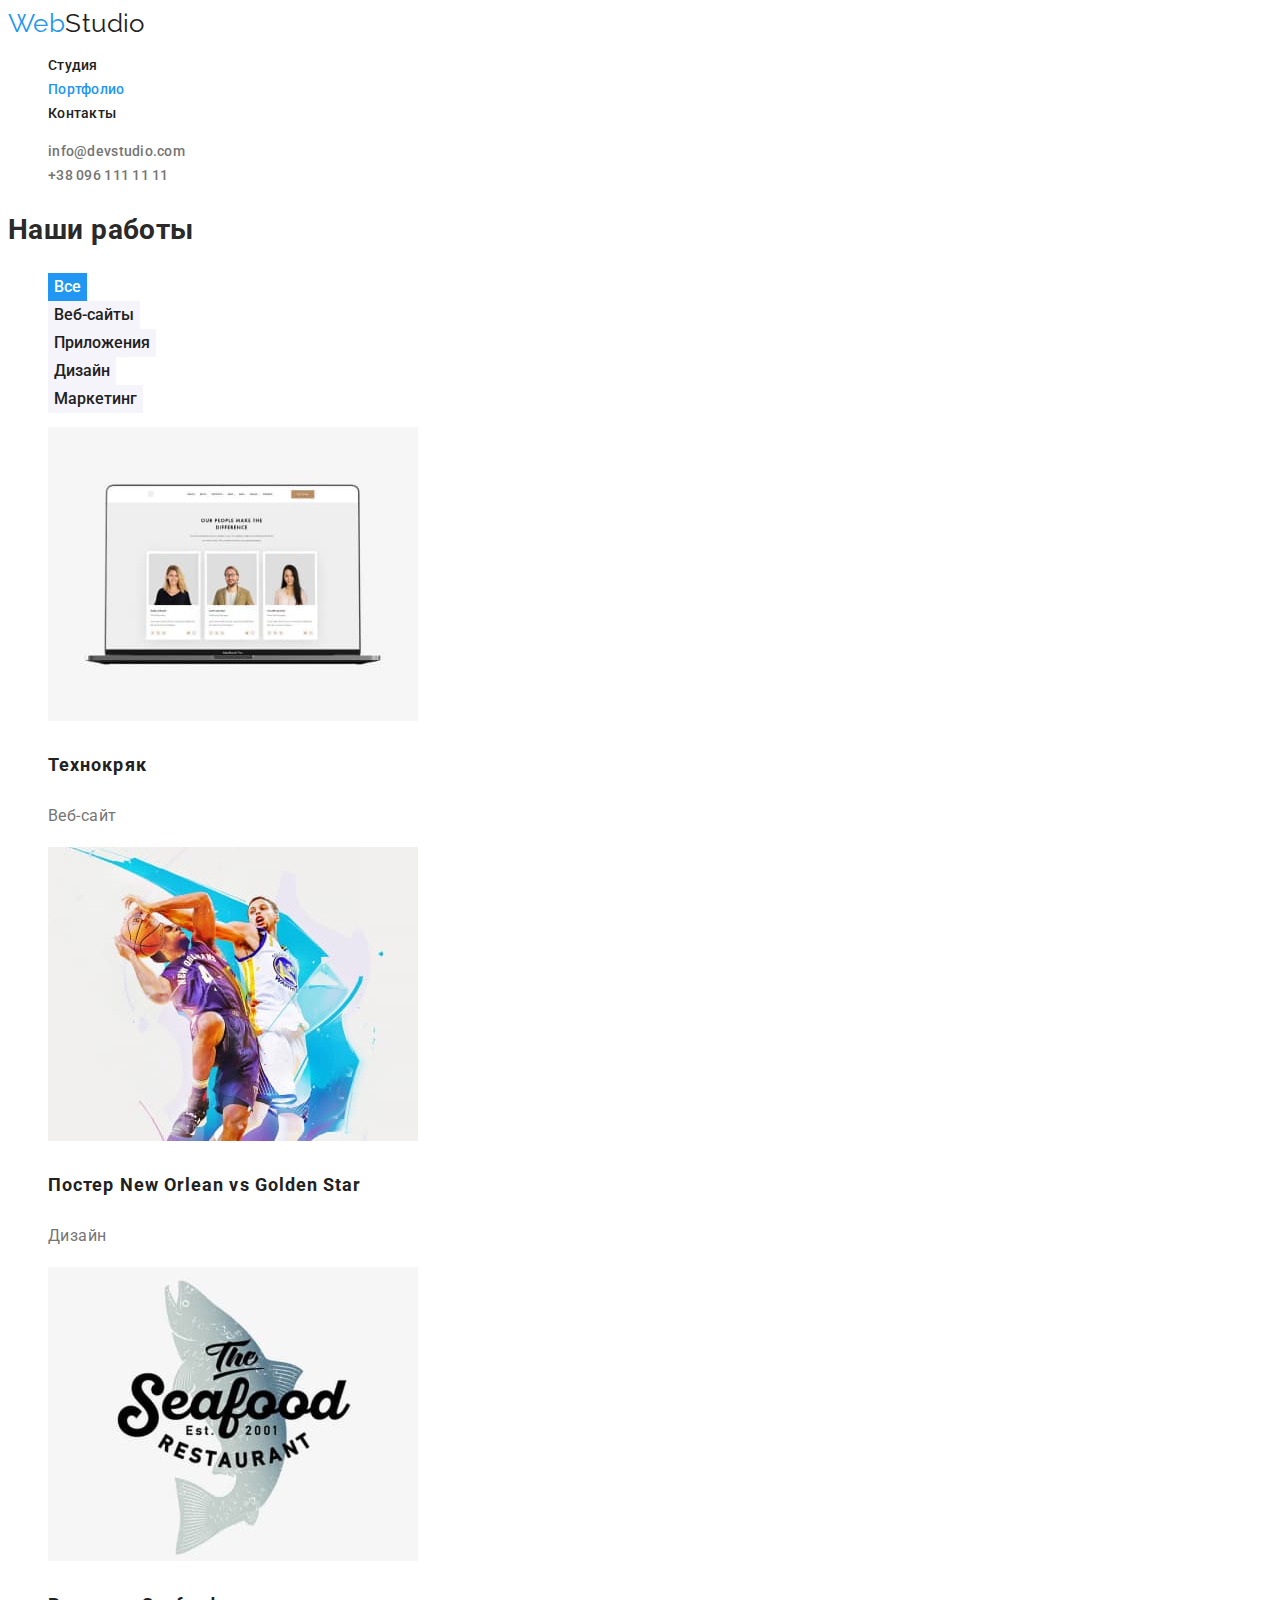
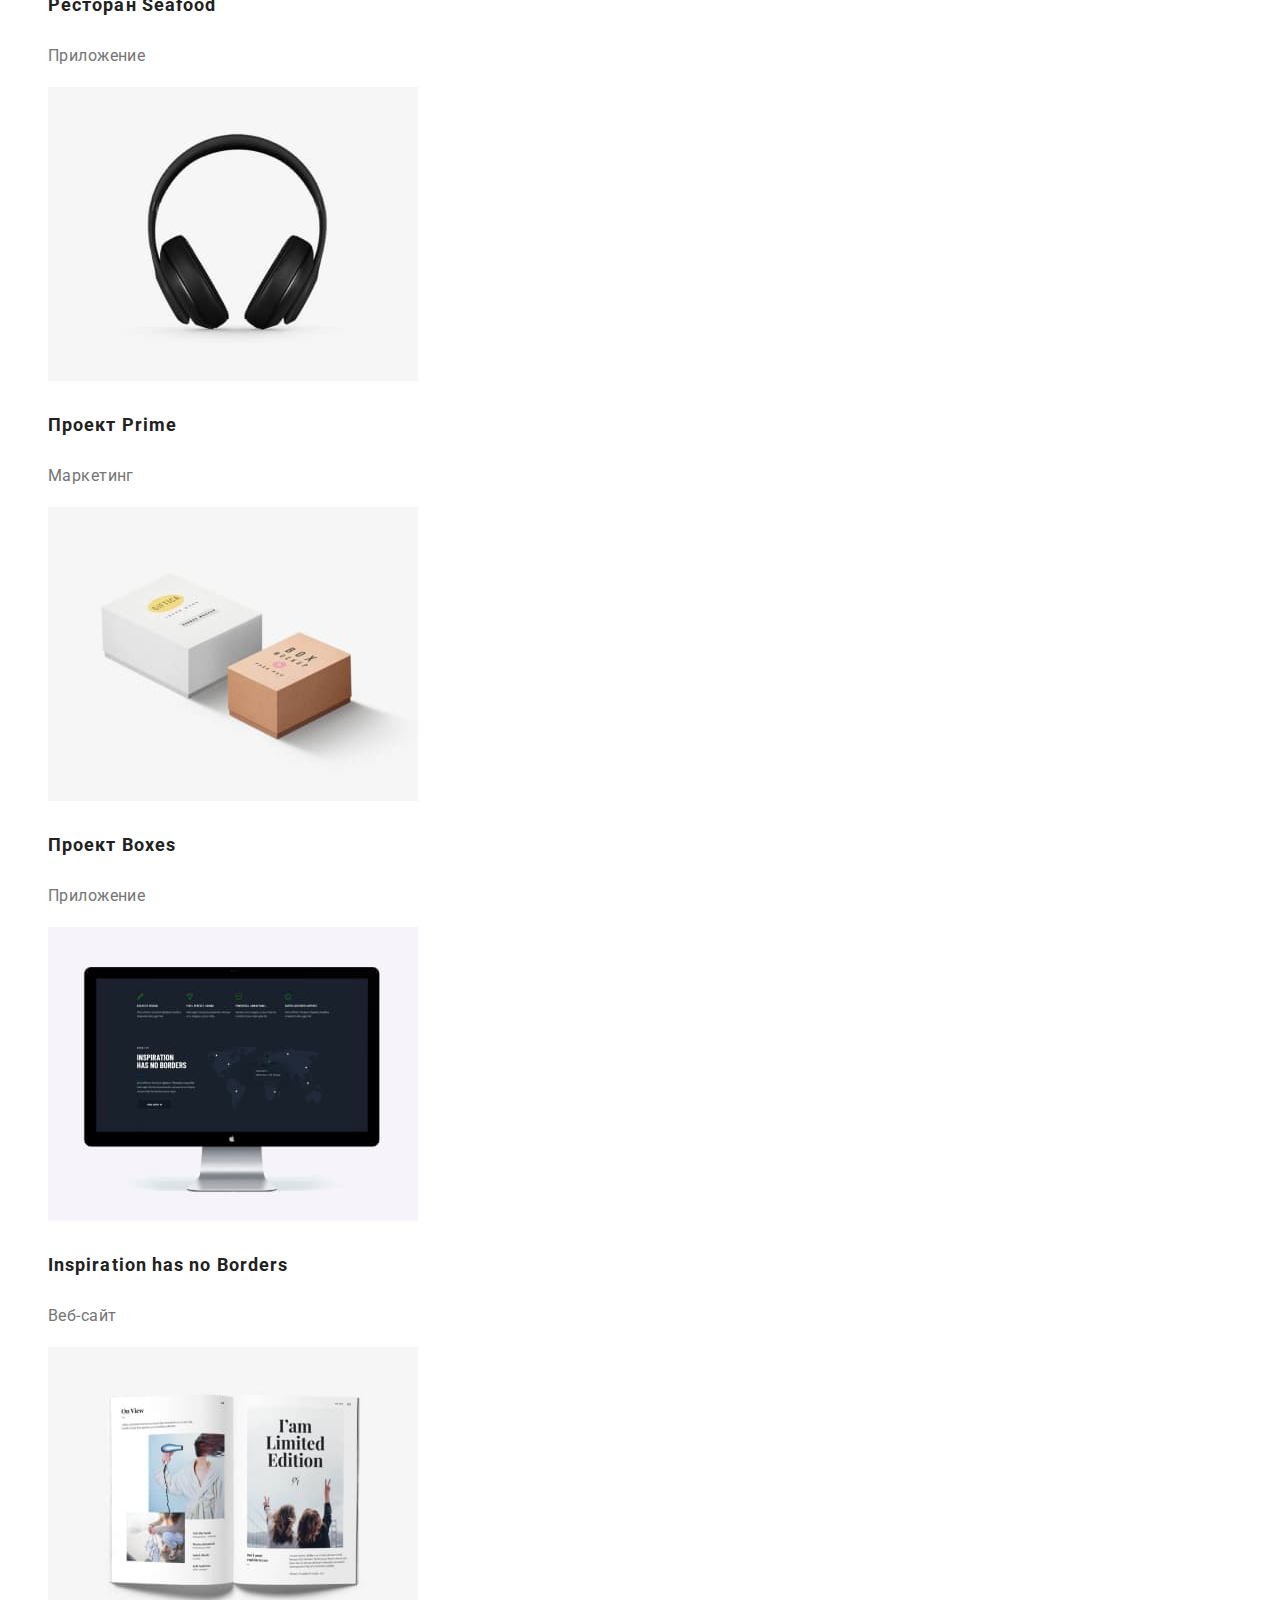
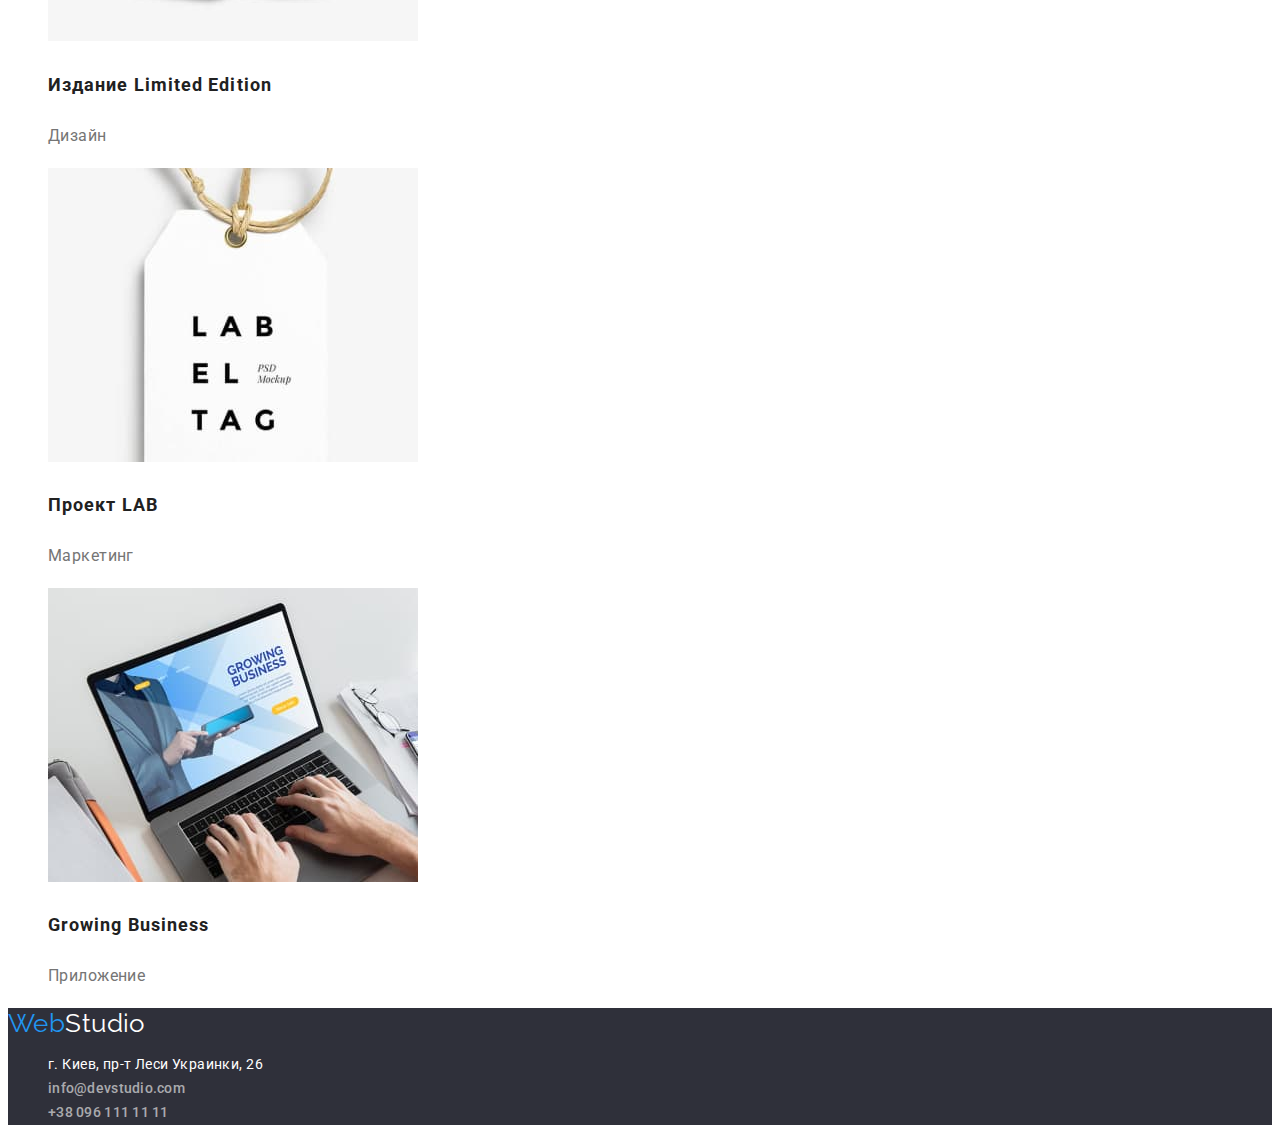
==== commit ba007c92: "fix bags again" ====
--- a/portfolio.html
+++ b/portfolio.html
@@ -117,7 +117,7 @@
       </a>
         <address>
         <ul class="contacts-footer list">
-          <li><a href="/" class="contacts-address">г. Киев, пр-т Леси Украинки, 26</a></li>
+          <li><a href="/" class="contacts-address link">г. Киев, пр-т Леси Украинки, 26</a></li>
           <li ><a href="mailto:info@devstudio.com" class="contacts-link link">info@devstudio.com</a></li>
           <li><a href="tel:+380961111111" class="contacts-link link">+38 096 111 11 11</a></li>
         </ul>
--- a/css/styles.css
+++ b/css/styles.css
@@ -31,6 +31,7 @@
 .section-title {
   color: var(--title-text-color);
 
+  font-size: 36px;
   line-height: 1.17;
   text-align: center;
 }
@@ -72,6 +73,7 @@
 .contacts-link {
   color: var(--grey);
 }
+
 .contacts-link:hover,
 .contacts-link:focus {
   color: var(--accent-color);
@@ -86,6 +88,7 @@
   color: var(--primary-white-color);
 
   font-weight: 900;
+  font-size: 44px;
   line-height: 1.5;
   text-align: center;
   letter-spacing: 0.06em;
@@ -115,6 +118,7 @@
   color: var(--title-text-color);
 
   font-weight: 700;
+  font-size: 14px;
   line-height: 1.14;
   text-transform: uppercase;
 }
@@ -161,6 +165,11 @@
 
   font-weight: 500;
   font-style: normal;
+}
+
+.footer .contacts-link:hover,
+.footer .contacts-link:focus {
+  color: var(--accent-color);
 }
 
 /* styles for portfolio */
